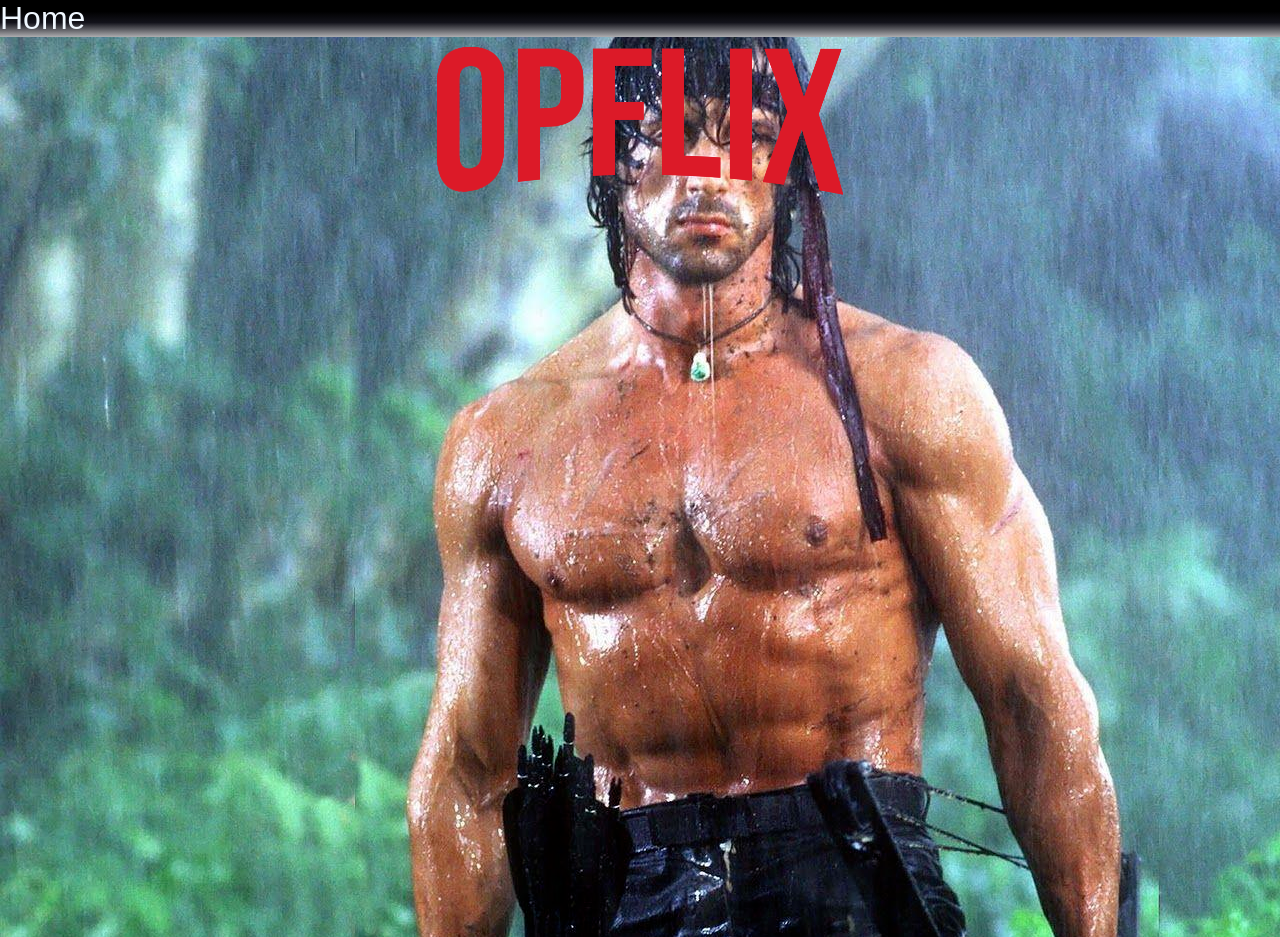
==== Opflix - Html/pages/home/Index.html @ a53a38b8 "Inserção de dados" ====
<!DOCTYPE html>
<html lang="pt-br">
<head>
    <meta charset="UTF-8">
    <meta name="viewport" content="width=device-width, initial-scale=1.0">
    <meta http-equiv="X-UA-Compatible" content="ie=edge">
    <link rel="stylesheet" href="../../assets/css/stylesheet.css">
    <title>Opflix</title>
</head>
<body>
    <nav class="nav_opflix">
        <ul class="font_opflix">
            <li>
                Home
            </li>
        </ul>
    </nav>
    <main>
        <div id="intro_opflix">
            <img src="../../assets/img/logo_opflix.svg" alt="">
        </div>
    </main>
</body>
</html>
---- Opflix - Html/assets/css/stylesheet.css ----
*{
    margin: 0;
    padding: 0;
    box-sizing: border-box;
}
body{
    height: 100vh;
    width: 100vw;
}
main{
    z-index: 2;
    background-image: url('../img/rambo__background.svg');
    background-repeat: space;
    width: 100vw;
    height: 100vh;
}
#intro_opflix{
    display: flex;
    flex-direction: row;
    justify-content: center;
    align-items: center
}
.nav_opflix{
    z-index: 1;
    background: rgb(0,0,0);
background: linear-gradient(180deg, rgba(0,0,0,1) 31%, rgba(19,19,27,1) 61%, rgba(19,19,27,0.3449754901960784) 100%);
}
.font_opflix{
    font-size: 2em;
    font-family: 'Helvetica Neue', 'Helvetica', 'Arial', sans-serif;
    color: aliceblue;
}
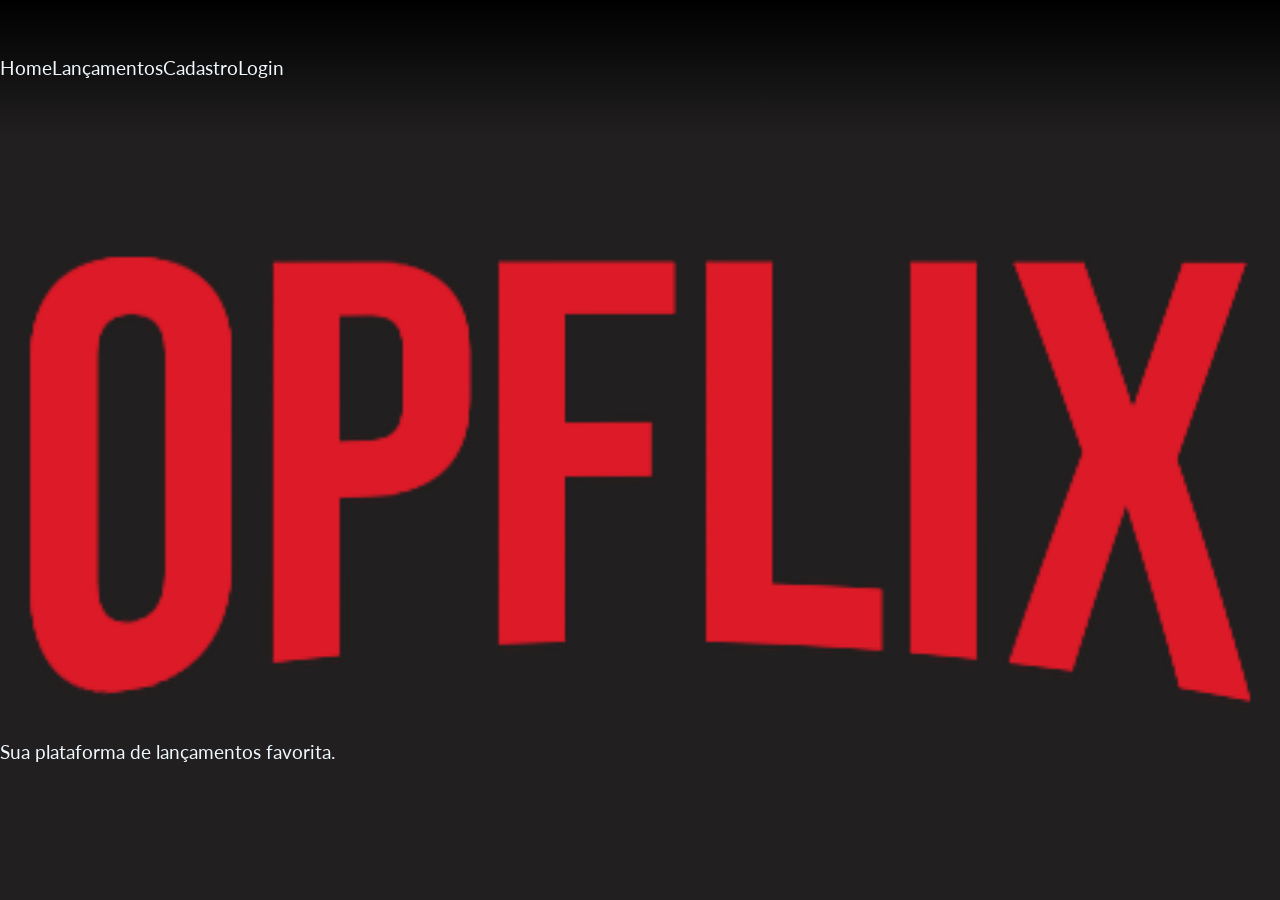
==== commit ef2cd3d5: "Estou fudido" ====
--- a/Opflix - Html/pages/home/Index.html
+++ b/Opflix - Html/pages/home/Index.html
@@ -5,20 +5,37 @@
     <meta name="viewport" content="width=device-width, initial-scale=1.0">
     <meta http-equiv="X-UA-Compatible" content="ie=edge">
     <link rel="stylesheet" href="../../assets/css/stylesheet.css">
+    <link href="https://fonts.googleapis.com/css?family=Lato|Roboto&display=swap" rel="stylesheet">
     <title>Opflix</title>
 </head>
 <body>
-    <nav class="nav_opflix">
-        <ul class="font_opflix">
+    <nav class="font_opflix">
+        <ul>
+            <li> 
+                <a href=""> 
+                    Home
+                </a>
+            </li>
             <li>
-                Home
+                <a href="">
+                Lançamentos
+                </a>
+            </li>
+            <li>
+                <a href="">
+                Cadastro
+                </a>
+            </li>
+            <li>
+                <a href="">
+                Login
+                </a>
             </li>
         </ul>
     </nav>
     <main>
-        <div id="intro_opflix">
-            <img src="../../assets/img/logo_opflix.svg" alt="">
-        </div>
+        <img src="../../assets/img/logo_opflix.svg" alt="Logo da Opflix" alt="">
+        <p class="font_opflix">Sua plataforma de lançamentos favorita.</p>
     </main>
 </body>
 </html>
--- a/Opflix - Html/assets/css/stylesheet.css
+++ b/Opflix - Html/assets/css/stylesheet.css
@@ -6,27 +6,38 @@
 body{
     height: 100vh;
     width: 100vw;
+    background-color: rgb(33,31,31);
 }
 main{
-    z-index: 2;
-    background-image: url('../img/rambo__background.svg');
-    background-repeat: space;
-    width: 100vw;
-    height: 100vh;
+    width: 100%;
+    height: 80%;
+    display: flex;
+    flex-direction: column;
+    justify-content: center;
+    align-items: stretch;
 }
-#intro_opflix{
+nav{
+    display: flex;    
+    width: 100%; 
+    height: 15%;
+    align-items: center;
+    align-content: center;
+    background: linear-gradient(180deg, rgba(0,0,0,1) 0%, rgba(33,31,31,1) 100%);
+    justify-content: space-between;
+}
+ul{
+    list-style-type: none;
     display: flex;
     flex-direction: row;
-    justify-content: center;
-    align-items: center
+    align-content: center;
+    justify-content: space-around;
 }
-.nav_opflix{
-    z-index: 1;
-    background: rgb(0,0,0);
-background: linear-gradient(180deg, rgba(0,0,0,1) 31%, rgba(19,19,27,1) 61%, rgba(19,19,27,0.3449754901960784) 100%);
+a{
+    text-decoration: none;
+    color: aliceblue;
 }
 .font_opflix{
-    font-size: 2em;
-    font-family: 'Helvetica Neue', 'Helvetica', 'Arial', sans-serif;
+    font-size: 1.17em;
+    font-family: 'Lato','Roboto', 'Arial', sans-serif;
     color: aliceblue;
 }
